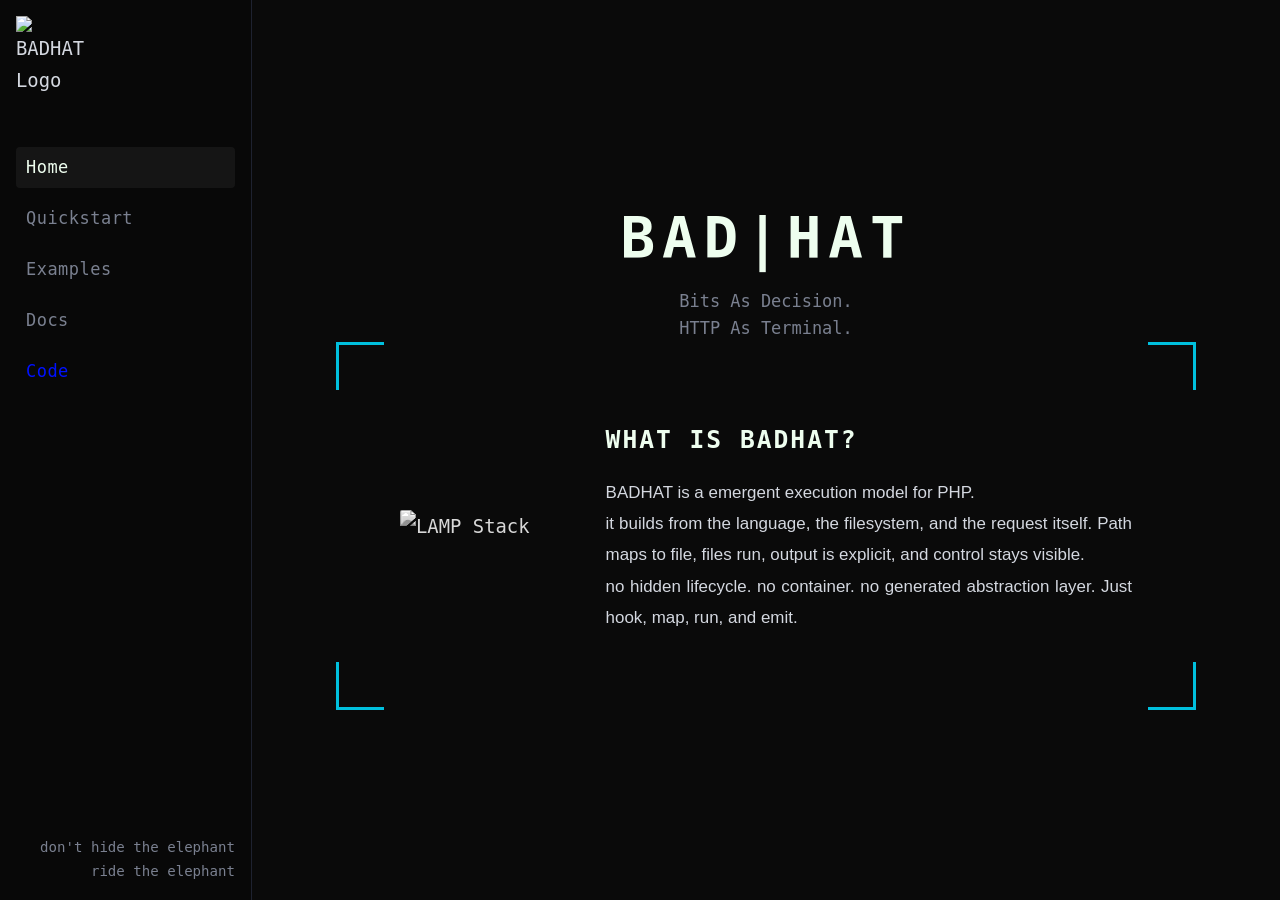
==== index.html @ c969e1ed "hunting for layout margins and layout px" ====
<!DOCTYPE html>
<html lang="en">

<head>
    <meta charset="UTF-8">
    <meta name="viewport" content="width=device-width, initial-scale=1.0">

    <title>BADHAT — Bits As Decision. HTTP As Terminal.</title>
    <meta name="description" content="Minimal PHP execution model built from files, includes, and explicit flow. No hidden lifecycle. No imposed architecture.">

    <meta property="og:title" content="BADHAT — Bits As Decision. HTTP As Terminal.">
    <meta property="og:description" content="Minimal PHP execution model built from files, includes, and explicit flow. No hidden lifecycle. No imposed architecture.">

    <meta name="twitter:title" content="BADHAT — Bits As Decision. HTTP As Terminal.">
    <meta name="twitter:description" content="Minimal PHP execution model built from files, includes, and explicit flow. No hidden lifecycle. No imposed architecture.">

    <link rel="canonical" href="https://badhat.dev/">

    <meta property="og:type" content="website">
    <meta property="og:url" content="https://badhat.dev/">
    <meta property="og:site_name" content="BADHAT">
    <meta property="og:image" content="https://badhat.dev/assets/img/og-badhat.png">

    <meta name="twitter:card" content="summary_large_image">
    <meta name="twitter:image" content="https://badhat.dev/assets/img/og-badhat.png">

    <meta name="theme-color" content="#0b0f19">

    <link rel="icon" href="/favicon.ico" sizes="any">
    <link rel="icon" type="image/png" sizes="32x32" href="/favicon-32x32.png">
    <link rel="icon" type="image/png" sizes="16x16" href="/favicon-16x16.png">
    <link rel="apple-touch-icon" sizes="180x180" href="/apple-touch-icon.png">
    <link rel="manifest" href="/site.webmanifest">

    <link rel="stylesheet" href="assets/css/badhat.css">
    <link rel="stylesheet" href="assets/css/atom-one-dark.min.css">
</head>

<body>
    <header class="site-header">
        <div class="logo">
            <img src="assets/images/10G0.png" alt="BADHAT Logo">
        </div>
        <nav class="sidebar-nav">
            <ul>
                <li><a href="#home">Home</a></li>
                <li><a href="#quickstart">Quickstart</a></li>
                <li><a href="#examples">Examples</a></li>
                <li><a href="https://github.com/lareponse/badhat/tree/main/doc">Docs</a></li>
                <li><a href="https://github.com/lareponse/badhat" target="_blank">Code</a></li>
            </ul>
        </nav>
        <span class="slogan">don't hide the elephant<br>ride the elephant</span>
    </header>

    <main>

        <!-- ═══════════ HOME ═══════════ -->
        <section id="home">
            <div class="home-inner">
                <header>
                    <h1 class="home-title">BAD|HAT</h1>
                    <p class="home-tagline">Bits As Decision.<br>HTTP As Terminal.</p>
                </header>

                <div class="home-content">
                    <div class="home-show framed">
                        <img src="assets/images/LAMP.png" alt="LAMP Stack">
                    </div>

                    <div class="home-tell framed">
                        <h2>What is BADHAT?</h2>
                        <p>BADHAT is a emergent execution model for PHP.</p>
                        <p>it builds from the language, the filesystem, and the request itself. Path maps to file, files run, output is explicit, and control stays visible.</p>
                        <p><span>no</span> hidden lifecycle. <span>no</span> container. <span>no</span> generated abstraction layer. Just hook, map, run, and emit.</p>
                    </div>
                </div>

            </div>
        </section>

        <!-- ═══════════ QUICKSTART ═══════════ -->
        <div class="breadcrumb">Home/Quickstart</div>
        <section id="quickstart" class="section-content">
            <header>
                <h1 class="section-title">Quickstart</h1>
                <p class="section-subtitle">Get BADHAT running in five minutes</p>
            </header>
                
            <div class="qs-step">
                <h2>1. Initialize Project</h2>
                <pre><code class="language-bash">mkdir myproject && cd myproject
git init
mkdir -p app/io/{route,render} public
touch .gitignore</code></pre>
            </div>

            <div class="qs-step">
                <h2>2. Add BADHAT Core via Subtree</h2>
                <pre><code class="language-bash">git fetch --depth=1 git@github.com:lareponse/BADHAT.git main
git subtree add --prefix=add/badhat FETCH_HEAD --squash</code></pre>
                <ul>
                    <li>--squash garde BADHAT comme un seul commit</li>
                    <li>--depth=1 garde le fetch léger</li>
                </ul>
            </div>

            <div class="qs-step">
                <h2>3. Create Entry Point (Canonical)</h2>
                <pre><code class="language-php">&lt;?php
// public/index.php — BADHAT Entry Point
set_include_path(__DIR__ . '/..' . PATH_SEPARATOR . get_include_path());
$install = require 'add/badhat/trap.php';
require 'add/badhat/map.php';
require 'add/badhat/run.php';
require 'add/badhat/http.php';
require 'add/badhat/pdo.php';
use function bad\map\{hook, seek, look};
use function bad\http\{headers, out};
use function bad\run\loot;
use function bad\pdo\db;
use const bad\trap\HND_ALL;
use const bad\map\REBASE;
use const bad\run\{INVOKE, BUFFER, RESULT};
use const bad\http\ONE;

// Bootstrap
$install(HND_ALL);

// DB bootstrap (REQUIRED before qp())
$pdo = new PDO(
    getenv('DB_DSN_')  ?: 'sqlite:' . __DIR__ . '/../db.sqlite',
    getenv('DB_USER_') ?: null,
    getenv('DB_PASS_') ?: null,
    [
        PDO::ATTR_ERRMODE            =&gt; PDO::ERRMODE_EXCEPTION,
        PDO::ATTR_DEFAULT_FETCH_MODE =&gt; PDO::FETCH_ASSOC,
    ]
);
db($pdo);

// Normalize request path
$io   = __DIR__ . '/../app/io';
$base = realpath($io . '/route') . '/';
$key  = hook($_SERVER['REQUEST_URI'], "\0");

// Phase 1 — Route (logic)
$loot = [];
$route = seek($base, $key, '.php');
if ($route) {
    [$file, $args] = $route;
    $loot = loot([$file], $args, INVOKE);
}

// Phase 2 — Render (presentation)
$render = look($io . '/render/', $key, '.php', REBASE);
if ($render) {
    $loot = loot([$render], $loot, BUFFER | INVOKE);
}

// Output
if (isset($loot[RESULT]) &amp;&amp; is_string($loot[RESULT])) {
    headers(ONE, 'Content-Type', 'text/html; charset=utf-8');
    exit(out(200, $loot[RESULT]));
}
exit(out(404, 'Not Found'));</code></pre>
            </div>

            <div class="qs-step">
                <h2>4. Environment Config</h2>
                <pre><code class="language-bash"># .env (not tracked)
cat > .env &lt;&lt; 'EOF'
DB_DSN_=sqlite:db.sqlite
DB_USER_=
DB_PASS_=
EOF

# .gitignore
cat > .gitignore &lt;&lt; 'EOF'
.env
*.sqlite
EOF</code></pre>
            </div>

            <div class="qs-step">
                <h2>5. Sample Route</h2>
                <pre><code class="language-php">&lt;?php
// app/io/route/users.php
use function bad\pdo\qp;
use function bad\http\{headers, out};
use const bad\http\ONE;

return function (array $args) {
    if ($_POST) {
        qp("INSERT INTO users (name) VALUES (?)", [$_POST['name']]);
        headers(ONE, 'Location', '/users');
        exit(out(302));
    }
    return [
        'users' =&gt; qp("SELECT * FROM users")-&gt;fetchAll()
    ];
};</code></pre>
            </div>

            <div class="qs-step">
                <h2>6. Sample Render</h2>
                <pre><code class="language-php">&lt;?php
// app/io/render/users.php
$users = $args['users'] ?? [];
?&gt;
&lt;h1&gt;Users&lt;/h1&gt;
&lt;ul&gt;
&lt;?php foreach ($users as $user): ?&gt;
    &lt;li&gt;&lt;?= htmlspecialchars($user['name'], ENT_QUOTES) ?&gt;&lt;/li&gt;
&lt;?php endforeach; ?&gt;
&lt;/ul&gt;
&lt;form method="post"&gt;
    &lt;input name="name" placeholder="Name" required&gt;
    &lt;button&gt;Add&lt;/button&gt;
&lt;/form&gt;
&lt;?php
return function (array $loot, array $args) {
    $content = $loot[BUFFER] ?? '';
    return "&lt;!DOCTYPE html&gt;
&lt;html&gt;
&lt;head&gt;&lt;title&gt;Users&lt;/title&gt;&lt;/head&gt;
&lt;body&gt;$content&lt;/body&gt;
&lt;/html&gt;";
};</code></pre>
            </div>

            <div class="qs-step">
                <h2>7. First Commit</h2>
                <pre><code class="language-bash">git add .
git commit -m "Initial BADHAT project"</code></pre>
            </div>

            <div class="qs-step">
                <h2>8. Project Structure</h2>
                <pre><code class="language-plaintext">myproject/
├── .gitignore
├── .env
├── add/badhat/
│   ├── auth.php
│   ├── csrf.php
│   ├── pdo.php
│   ├── trap.php
│   ├── http.php
│   ├── map.php
│   └── run.php
├── app/io/
│   ├── route/users.php
│   └── render/users.php
└── public/index.php</code></pre>
            </div>

            <div class="qs-step">
                <h2>9. Test</h2>
                <pre><code class="language-bash">cd public
php -S localhost:8000</code></pre>
            </div>

            <div class="qs-step">
                <h2>10. Update BADHAT Core</h2>
                <pre><code class="language-bash">git fetch --depth=1 git@github.com:lareponse/BADHAT.git main
git subtree pull --prefix=add/badhat FETCH_HEAD --squash</code></pre>
                <ul>
                    <li>db($pdo) must be called once per request before qp()</li>
                    <li>Routing is filesystem-driven, not table-driven</li>
                    <li>There is no hidden lifecycle</li>
                    <li>If a file runs, it runs because you included it</li>
                    <li>If something breaks, it breaks loudly</li>
                </ul>
            </div>

        </section>

        <!-- ═══════════ DOCS ═══════════ -->
        <div class="breadcrumb">Home/Docs</div>
        <section id="docs" class="section-content">
            <h1 class="section-title">Docs</h1>

            <nav class="module-nav">
                <button onclick="document.getElementById('map').scrollIntoView({behavior:'smooth'})">Map</button>
                <button onclick="document.getElementById('run').scrollIntoView({behavior:'smooth'})">Run</button>
                <button onclick="document.getElementById('http').scrollIntoView({behavior:'smooth'})">Http</button>
                <button onclick="document.getElementById('trap').scrollIntoView({behavior:'smooth'})">Trap</button>
                <button onclick="document.getElementById('pdo').scrollIntoView({behavior:'smooth'})">Pdo</button>
                <button onclick="document.getElementById('auth').scrollIntoView({behavior:'smooth'})">Auth</button>
                <button onclick="document.getElementById('csrf').scrollIntoView({behavior:'smooth'})">Csrf</button>
                <button onclick="document.getElementById('rfc').scrollIntoView({behavior:'smooth'})">Rfc</button>
            </nav>

            <div class="doc-section" id="map">
                <h2>map.php</h2>
                <p>The atelier begins here. map.php hooks the URL to reality, seeks in the depth of folders the piece
                    that must respond, and lets you decide what happens.
                    <br>Each hook, seek, and look is a conscious, traceable gesture shaping the request. It reminds you
                    that every route has a life and a traceable cause.
                </p>
            </div>

            <div class="doc-section" id="run">
                <h2>run.php</h2>
                <p>run.php orchestrates the gesture: include, invoke, buffer. It does no magic, it executes exactly what
                    you choose.
                    <br>loot() and flags are your brush and palette: you define the motion and the outcome. Precision
                    and intention are everything here.
                </p>
            </div>

            <div class="doc-section" id="http">
                <h2>http.php</h2>
                <p>http.php translates your gestures into tangible output: headers, out, csp_nonce. Here, the flow
                    becomes visible, each request manifest.
                    <br>Flags are the compass of your HTTP writing. Control is not hidden; it is explicit, immediate,
                    and measurable.
                </p>
            </div>

            <div class="doc-section" id="trap">
                <h2>trap.php</h2>
                <p>trap.php sets the frame for safety and observability: errors, exceptions, shutdowns — each incident
                    is accountable.
                    <br>Like an artist tracing their process, every event has a cause, every log a reference. Chaos is
                    contained, visible, and interpretable.
                </p>
            </div>

            <div class="doc-section" id="pdo">
                <h2>pdo.php</h2>
                <p>pdo.php is your connection to the material: the database. db(), qp(), trans() give you mastery over
                    interactions,
                    <br>yet no illusions: you see errors, you choose how to handle them. Your data has structure, and
                    structure is respected.
                </p>
            </div>

            <div class="doc-section" id="auth">
                <h2>auth.php</h2>
                <p>auth.php is minimal access control. checkin() and checkout() are keys you hand over and reclaim.
                    Security is not decorative;
                    <br>it is explicit, observable, and actionable. Every login is deliberate, every logout accountable.
                </p>
            </div>

            <div class="doc-section" id="csrf">
                <h2>csrf.php</h2>
                <p>csrf.php manages the lifecycle and integrity of tokens. Every token reminds you that form has a cycle
                    and actions are controlled.
                    <br>TTL and validation define the visible limits of your workspace. It enforces discipline without
                    obstructing creativity.
                </p>
            </div>

            <div class="doc-section" id="rfc">
                <h2>rfc.php</h2>
                <p>rfc.php enforces rigor: each field name, value, and URL path adheres strictly to standards. Reality
                    allows no arbitrary interpretation;
                    <br>each request is a sculpture constrained by its framework. Standards are the invisible
                    scaffolding of your expressive work.
                </p>
            </div>
        </section>

        <!-- ═══════════ EXAMPLES ═══════════ -->
        <div class="breadcrumb">Home/Examples</div>
        <section id="examples" class="section-content">
            <header>
                <h1 class="section-title">Examples</h1>
                <p class="section-subtitle">Complete real-world projects with executable code</p>
            </header>

            <div class="examples-grid">

                <div class="example-card">
                    <div class="example-card-body">
                        <h2>Content Management (Blog Engine)</h2>
                        <pre><code class="language-php">&lt;?php
// app/io/route/posts/edit.php
use function bad\auth\checkin;
use function bad\csrf\csrf;
use function bad\pdo\qp;
use function bad\http\{headers, out};
use const bad\csrf\CHECK;
use const bad\http\ONE;

return function($args) {
    if (!checkin()) {
        headers(ONE, 'Location', '/login');
        exit(out(302));
    }

    $id = $args[0] ?? throw new \InvalidArgumentException('Post ID required');

    if ($_POST) {
        csrf(CHECK, '_csrf') || exit(out(403, 'Invalid token'));
        qp("UPDATE posts SET title=?, body=? WHERE id=?",
            [$_POST['title'], $_POST['body'], $id]);
        headers(ONE, 'Location', "/posts/$id");
        exit(out(302));
    }

    return ['post' =&gt; qp("SELECT * FROM posts WHERE id = ?", [$id])-&gt;fetch()];
};</code></pre>
                    </div>
                </div>

                <div class="example-card">
                    <div class="example-card-body">
                        <h2>E-commerce Backend</h2>
                        <pre><code class="language-php">&lt;?php
// app/io/route/admin/orders.php
use function bad\auth\checkin;
use function bad\pdo\qp;
use function bad\http\{headers, out};
use const bad\http\ONE;

return function($args) {
    if (!checkin()) {
        headers(ONE, 'Location', '/login');
        exit(out(302));
    }

    $status = $_GET['status'] ?? 'pending';
    $orders = qp("
        SELECT o.*, u.email, COUNT(oi.id) as items
        FROM orders o
        JOIN users u ON o.user_id = u.id
        LEFT JOIN order_items oi ON o.id = oi.order_id
        WHERE o.status = ?
        GROUP BY o.id
        ORDER BY o.created_at DESC
    ", [$status])-&gt;fetchAll();

    return compact('orders', 'status');
};</code></pre>
                    </div>
                </div>

                <div class="example-card">
                    <div class="example-card-body">
                        <h2>JSON API</h2>
                        <pre><code class="language-php">&lt;?php
// app/io/route/api/users.php
use function bad\pdo\qp;
use function bad\http\{headers, out};
use const bad\http\ONE;

return function($args) {
    $action = $args[0] ?? 'list';
    $id = $args[1] ?? null;

    $data = match($action) {
        'list' =&gt; qp("SELECT id, name FROM users")-&gt;fetchAll(),
        'get'  =&gt; qp("SELECT * FROM users WHERE id = ?", [$id])-&gt;fetch(),
        default =&gt; throw new \InvalidArgumentException('Unknown action')
    };

    headers(ONE, 'Content-Type', 'application/json');
    exit(out(200, json_encode($data)));
};</code></pre>
                    </div>
                </div>

                <div class="example-card">
                    <div class="example-card-body">
                        <h2>Dashboard Metrics</h2>
                        <pre><code class="language-php">&lt;?php
// app/io/route/dashboard/metrics.php
use function bad\pdo\qp;

return function($args) {
    $range = $args[0] ?? '24h';
    $hours = $range === '24h' ? 24 : 168;

    return [
        'metrics' =&gt; qp("
            SELECT
                DATE_FORMAT(timestamp, '%H:00') as hour,
                SUM(requests) as total,
                AVG(response_time) as avg_time
            FROM metrics
            WHERE timestamp &gt;= DATE_SUB(NOW(), INTERVAL ? HOUR)
            GROUP BY hour
        ", [$hours])-&gt;fetchAll(),
        'range' =&gt; $range
    ];
};</code></pre>
                    </div>
                </div>

                <div class="example-card">
                    <div class="example-card-body">
                        <h2>File Upload</h2>
                        <pre><code class="language-php">&lt;?php
// app/io/route/files/upload.php
use function bad\auth\checkin;
use function bad\csrf\csrf;
use function bad\pdo\qp;
use function bad\http\{headers, out};
use const bad\csrf\CHECK;
use const bad\http\ONE;

return function($args) {
    if (!checkin()) {
        headers(ONE, 'Location', '/login');
        exit(out(302));
    }

    if (!$_FILES)
        return ['max_size' =&gt; ini_get('upload_max_filesize')];

    csrf(CHECK, '_csrf') || exit(out(403, 'Invalid token'));

    $file = $_FILES['file'];
    $path = 'uploads/' . date('Y/m/') . uniqid() . '_' . basename($file['name']);

    is_dir(dirname($path)) || mkdir(dirname($path), 0755, true);
    move_uploaded_file($file['tmp_name'], $path);

    qp("INSERT INTO files (name, path, size, user_id) VALUES (?, ?, ?, ?)",
        [$file['name'], $path, $file['size'], checkin()]);

    headers(ONE, 'Location', '/files');
    exit(out(302));
};</code></pre>
                    </div>
                </div>

                <div class="example-card">
                    <div class="example-card-body">
                        <h2>IoT Data Collector</h2>
                        <pre><code class="language-php">&lt;?php
// app/io/route/api/sensors.php
use function bad\pdo\qp;
use function bad\http\{headers, out};
use const bad\http\ONE;

return function($args) {
    headers(ONE, 'Content-Type', 'application/json');

    $device_id = $args[0] ?? exit(out(400, '{"error":"Device ID required"}'));

    $data = json_decode(file_get_contents('php://input'), true);

    $stmt = qp("INSERT INTO readings (device_id, type, value, ts) VALUES (?, ?, ?, ?)", []);

    $count = 0;
    foreach ($data['sensors'] as $s) {
        $stmt-&gt;execute([$device_id, $s['type'], $s['value'], $s['ts']]);
        ++$count;
    }

    exit(out(200, json_encode(['ok' =&gt; true, 'count' =&gt; $count])));
};</code></pre>
                    </div>
                </div>

                <div class="example-card">
                    <div class="example-card-body">
                        <h2>Multi-tenant SaaS</h2>
                        <pre><code class="language-php">&lt;?php
// app/io/route/app/projects.php
use function bad\pdo\{db, qp};

return function($args) {
    $tenant = resolve_tenant($_SERVER['HTTP_HOST']);

    db(new \PDO(
        "mysql:host=localhost;dbname=tenant_{$tenant['id']};charset=utf8mb4",
        getenv('DB_USER'),
        getenv('DB_PASS'),
        [\PDO::ATTR_ERRMODE =&gt; \PDO::ERRMODE_EXCEPTION]
    ));

    return [
        'projects' =&gt; qp("
            SELECT p.*, COUNT(t.id) as tasks
            FROM projects p
            LEFT JOIN tasks t ON p.id = t.project_id
            GROUP BY p.id
        ")-&gt;fetchAll(),
        'tenant' =&gt; $tenant
    ];
};</code></pre>
                    </div>
                </div>

                <div class="example-card">
                    <div class="example-card-body">
                        <h2>Transaction Example</h2>
                        <pre><code class="language-php">&lt;?php
// app/io/route/trading/execute.php
use function bad\auth\checkin;
use function bad\csrf\csrf;
use function bad\pdo\{qp, trans};
use function bad\http\{headers, out};
use const bad\csrf\CHECK;
use const bad\http\ONE;

return function($args) {
    if (!checkin()) {
        headers(ONE, 'Location', '/login');
        exit(out(302));
    }

    csrf(CHECK, '_csrf') || exit(out(403, 'Invalid token'));

    $order = [
        'user'   =&gt; checkin(),
        'symbol' =&gt; $_POST['symbol'],
        'qty'    =&gt; (int)$_POST['quantity'],
        'price'  =&gt; (float)$_POST['price'],
        'type'   =&gt; $_POST['type']
    ];

    return trans(function($pdo) use ($order) {
        qp("INSERT INTO orders (user_id, symbol, qty, price, type) VALUES (?, ?, ?, ?, ?)",
            [$order['user'], $order['symbol'], $order['qty'], $order['price'], $order['type']],
            [],
            $pdo);

        return ['order_id' =&gt; $pdo-&gt;lastInsertId(), 'status' =&gt; 'pending'];
    });
};</code></pre>
                    </div>
                </div>

                <div class="example-card-plain">
                    <div class="example-card-body">
                        <h2>Scope Guidelines</h2>
                        <div class="scope-cols">
                            <div>
                                <h3>Sweet Spot:</h3>
                                <ul>
                                    <li>1–10 developers</li>
                                    <li>Performance-critical</li>
                                    <li>Direct SQL preferred</li>
                                    <li>Custom logic heavy</li>
                                </ul>
                            </div>
                            <div>
                                <h3>Manageable:</h3>
                                <ul>
                                    <li>Up to 50,000 LOC</li>
                                    <li>High-traffic read-heavy</li>
                                    <li>Integration-heavy</li>
                                </ul>
                            </div>
                        </div>
                    </div>
                </div>

            </div>
        </section>

    </main>

    <script>
        const sections = document.querySelectorAll('section[id]');
        const navLinks = document.querySelectorAll('.sidebar-nav a');

        const observer = new IntersectionObserver(entries => {
            entries.forEach(e => {
                if (e.isIntersecting) {
                    navLinks.forEach(a => a.classList.remove('active'));
                    const active = document.querySelector(`.sidebar-nav a[href="#${e.target.id}"]`);
                    if (active) active.classList.add('active');
                }
            });
        }, { threshold: 0, rootMargin: '0px 0px -80% 0px' });
        sections.forEach(s => observer.observe(s));
    </script>
    <script src="https://cdnjs.cloudflare.com/ajax/libs/highlight.js/11.11.1/highlight.min.js"></script>
    <script>hljs.highlightAll();</script>
</body>
</html>
---- assets/css/badhat.css ----
*,
*::before,
*::after {
    box-sizing: border-box;
    margin: 0;
    padding: 0;
}

:root {
    --c-void: #0A0A0A;
    --c-card: #111214;
    --c-code: #13151a;

    --c-accent: #00C0DE;
    --c-accent-dim: #008BAD;

    --c-border: #1e2230;
    --c-text: #d4d8e0;
    --c-text-dim: #7a8090;
    --c-text-hard: #EEFEEF;

    --mono: monospace;
    --sans: monospace;

    --space-x: clamp(1rem, 2vw, 3rem);
    --space-y: clamp(2rem, 4vw, 5rem);
    --space-block: clamp(1rem, 1.2vw, 2rem);

    --sidebar-w: clamp(260px, 33%, 400px);

    --fs-body: clamp(1rem, 0.82rem + 0.45vw, 1.25rem);
    --fs-small: clamp(0.82rem, 0.72rem + 0.2vw, 0.95rem);
    --fs-ui: clamp(0.95rem, 0.78rem + 0.35vw, 1.15rem);
    --fs-h2: clamp(1.25rem, 0.95rem + 1vw, 2rem);
    --fs-h1: clamp(2.2rem, 1.2rem + 3vw, 5rem);
    --fs-home-h2: clamp(1.1rem, 0.9rem + 0.8vw, 1.8rem);
    --fs-code: clamp(0.82rem, 0.74rem + 0.2vw, 0.98rem);
    --fs-code-small: clamp(0.78rem, 0.7rem + 0.15vw, 0.92rem);
}

html {
    scrollbar-width: thin;
    scrollbar-color: var(--c-border) #080808;
}

html::-webkit-scrollbar {
    width: 12px;
}

html::-webkit-scrollbar-track {
    background: #080808;
}

html::-webkit-scrollbar-thumb {
    background: var(--c-border);
    border: 2px solid #080808;
    border-radius: 999px;
}

html::-webkit-scrollbar-thumb:hover {
    background: var(--c-accent);
}

html,
body {
    scroll-behavior: smooth;
    scrollbar-width: thin;
    scrollbar-color: var(--c-border) #080808;
}

body {
    background: var(--c-void);
    color: var(--c-text);
    font-family: var(--sans);
    font-size: var(--fs-body);
    line-height: 1.7;
    display: flex;
    overflow-x: hidden;
}

body>header, body>main{
    height:100vh;
}

body>header{
    width: var(--sidebar-w);
}
body>main{
    overflow-x:none;
    overflow-y:scroll;
}


/* ── SIDEBAR ── */
.site-header {
    background: #080808;
    border-right: 1px solid var(--c-border);
    display: flex;
    gap: var(--space-y);
    flex-direction: column;
    padding: var(--space-block);
}



.logo img {
    width: 72px;
    height: auto;
    display: block;
}

.sidebar-nav ul {
    list-style: none;
    display: flex;
    flex-direction: column;
    gap: 10px;
}

.sidebar-nav a {
    display: block;
    color: var(--c-text-dim);
    text-decoration: none;
    font-weight: 500;
    letter-spacing: 0.03em;
    font-size: var(--fs-ui);
    padding: 6px 10px;
    border-radius: 4px;
    transition: color 0.2s, background 0.2s;
}

.sidebar-nav a:hover,
.sidebar-nav a.active {
    color: var(--c-text-hard);
    background: rgba(255, 255, 255, 0.05);
}

.sidebar-nav li:last-child a {
    color: #0011FF;
}

.sidebar-nav li:last-child a:hover {
    color: var(--c-text-hard);
    background: rgba(0, 17, 255, 0.08);
}

.slogan {
    margin-top: auto;
    font-size: var(--fs-small);
    color: var(--c-text-dim);
    text-align: right;
    width: 100%;
}

/* ── MAIN ── */
.breadcrumb {
    color: var(--c-text-dim);
    font-family: var(--mono);
    font-size: var(--fs-small);
    padding: 20px var(--space-x) 0;
}

.section-content {
    padding: clamp(2rem, 3vw, 2.75rem) var(--space-x) var(--space-y);
    width: 100%;
    display:flex;
    flex-direction:column;
    gap: var(--space-block);
}

.section-title {
    font-family: var(--mono);
    font-size: var(--fs-h2);
    font-weight: 700;
    color: var(--c-accent);
}

.section-subtitle {
    color: var(--c-text-dim);
    font-family: var(--mono);
    font-size: var(--fs-ui);
}

/* ── HOME ── */
#home {
    display: flex;
    align-items: center;
    justify-content: center;
    min-height: 100vh;
    width: 100%;
    padding: 0 48px;
}

.home-inner {
    max-width: 860px;
}

.home-title {
    font-family: var(--mono);
    font-size: var(--fs-h1);
    font-weight: 900;
    color: var(--c-text-hard);
    letter-spacing: 0.12em;
    text-align:center;
}

.home-tagline {
    font-family: var(--mono);
    font-size: var(--fs-ui);
    color: var(--c-text-dim);
    line-height: 1.6;
    text-align: center;
    align-self: center;
}

.home-content {
    position: relative;
    display: flex;
    align-items: center;
    gap: clamp(1rem, 2vw, 2rem);
    padding: clamp(2rem, 6vw, 6rem) clamp(1.5rem, 5vw, 5rem);
    width: 100%;
}

.framed::before,
.framed::after {
    content: "";
    position: absolute;
    width: 3rem;
    height: 3rem;
    border-color: var(--c-accent);
    border-style: solid;
}

.home-show::before {
    top: 0;
    left: 0;
    border-width: 3px 0 0 3px;
}

.home-show::after {
    top: 0;
    right: 0;
    border-width: 3px 3px 0 0;
}

.home-tell::before {
    bottom: 0;
    right: 0;
    border-width: 0 3px 3px 0;
}

.home-tell::after {
    bottom: 0;
    left: 0;
    border-width: 0 0 3px 3px;
}

#home img {
    width: 180px;
    display: block;
    filter: grayscale(100%);
    border-radius: 2px;
}

.home-tell {
    text-align: left;
    flex: 1;
}

.home-tell h2 {
    font-family: var(--mono);
    font-size: var(--fs-home-h2);
    font-weight: 700;
    color: var(--c-text-hard);
    letter-spacing: 0.08em;
    text-transform: uppercase;
    margin-bottom: var(--space-block);
}

.home-tell p {
    font-family: "Inter", sans-serif;
    font-size: var(--fs-ui);
    color: var(--c-text);
    line-height: 1.85;
    text-align: justify;
}

.home-tell strong {
    color: var(--c-text-hard);
}

/* ── QUICKSTART ── */
.qs-step {
    margin-bottom: 52px;
}

.qs-step h2 {
    font-family: var(--mono);
    font-size: clamp(1.1rem, 0.9rem + 0.7vw, 1.6rem);
    color: var(--c-accent);
    font-weight: 600;
}

.qs-step p {
    font-size: var(--fs-ui);
    color: var(--c-text);
}

.qs-step img {
    width: 100%;
    border-radius: 6px;
    border: 1px solid var(--c-border);
    display: block;
}

.qs-step ul {
    font-size: var(--fs-ui);
    color: var(--c-text-dim);
    padding-left:var(--space-x);
}


.qs-step code {
    font-family: var(--mono);
    font-size: var(--fs-code);
    background: var(--c-code);
    border: 1px solid var(--c-border);
    padding: 2px 6px;
    border-radius: 3px;
    color: var(--c-accent);
}

.qs-step pre {
    margin: 12px 0;
    border-radius: 6px;
    border: 1px solid var(--c-border);
    overflow-x: auto;
}

.qs-step pre code {
    display: block;
    font-family: var(--mono);
    font-size: var(--fs-code);
    line-height: 1.75;
    padding: 20px 24px;
    background: transparent;
    border: none;
}

/* ── DOCS ── */
.module-nav {
    display: grid;
    grid-template-columns: repeat(8, 1fr);
    gap: 8px;
    margin-bottom: 48px;
    padding: 16px 20px;
    background: var(--c-card);
    border: 1px solid var(--c-border);
    border-radius: 6px;
    width: 100%;
}

.module-nav button {
    background: transparent;
    border: 1px solid var(--c-border);
    border-radius: 4px;
    color: var(--c-text-dim);
    font-family: var(--mono);
    font-size: var(--fs-small);
    padding: 6px 0;
    width: 100%;
    cursor: pointer;
    transition: all 0.2s;
}

.module-nav button:hover {
    color: var(--c-accent);
    border-color: var(--c-accent);
    background: rgba(0, 200, 212, 0.06);
}

.doc-section {
    margin-bottom: 48px;
    padding-bottom: 48px;
    border-bottom: 1px solid var(--c-border);
}

.doc-section:last-child {
    border-bottom: none;
}

.doc-section h2 {
    font-family: var(--mono);
    font-size: clamp(1rem, 0.85rem + 0.5vw, 1.35rem);
    color: var(--c-accent);
    margin-bottom: 14px;
    font-weight: 600;
}

.doc-section p {
    font-size: var(--fs-ui);
    color: var(--c-text);
    line-height: 1.8;
}

/* ── EXAMPLES ── */
.examples-grid {
    display: grid;
    grid-template-columns: repeat(2, 1fr);
    gap: 20px;
    width: 100%;
}

.example-card {
    background: var(--c-card);
    border: 1px solid var(--c-border);
    border-radius: 8px;
    overflow: hidden;
    transition: border-color 0.2s, transform 0.2s;
}

.example-card:hover {
    border-color: var(--c-accent-dim);
    transform: translateY(-2px);
}

.example-card img {
    width: 100%;
    height: 240px;
    object-fit: contain;
    background: #0d1117;
    display: block;
    padding: 12px;
}

.example-card-body {
    padding: 18px 20px 20px;
}

.example-card-body h2 {
    font-family: var(--mono);
    font-size: clamp(1.1rem, 0.9rem + 0.7vw, 1.6rem);
    color: var(--c-accent);
    margin-bottom: 6px;
    font-weight: 600;
}

.example-card-body code {
    display: block;
    font-size: var(--fs-code-small);
    color: var(--c-text-dim);
    margin-bottom: 8px;
    font-family: var(--mono);
}

.example-card-body p {
    font-size: var(--fs-small);
    color: var(--c-text-dim);
    line-height: 1.6;
}

.example-card.full-width {
    grid-column: 1 / -1;
}

.example-card-body pre {
    margin: 10px 0;
    border-radius: 4px;
    border: 1px solid var(--c-border);
    overflow-x: auto;
    max-height: 280px;
}

.example-card-body pre code {
    display: block;
    font-family: var(--mono);
    font-size: var(--fs-code-small);
    line-height: 1.65;
    padding: 16px;
    background: transparent;
    border: none;
}

.scope-cols {
    display: flex;
    gap: var(--space-x);
}

.scope-cols h3 {
    font-family: var(--mono);
    font-size: var(--fs-small);
    color: var(--c-text);
}

.scope-cols ul {
    list-style: none;
    font-size: var(--fs-small);
    color: var(--c-text-dim);
}

.scope-cols ul li::before {
    content: "— ";
    color: var(--c-accent-dim);
}
---- assets/css/atom-one-dark.min.css ----
pre code.hljs{display:block;overflow-x:auto;padding:1em}code.hljs{padding:3px 5px}.hljs{color:#abb2bf;background:#282c34}.hljs-comment,.hljs-quote{color:#5c6370;font-style:italic}.hljs-doctag,.hljs-formula,.hljs-keyword{color:#c678dd}.hljs-deletion,.hljs-name,.hljs-section,.hljs-selector-tag,.hljs-subst{color:#e06c75}.hljs-literal{color:#56b6c2}.hljs-addition,.hljs-attribute,.hljs-meta .hljs-string,.hljs-regexp,.hljs-string{color:#98c379}.hljs-attr,.hljs-number,.hljs-selector-attr,.hljs-selector-class,.hljs-selector-pseudo,.hljs-template-variable,.hljs-type,.hljs-variable{color:#d19a66}.hljs-bullet,.hljs-link,.hljs-meta,.hljs-selector-id,.hljs-symbol,.hljs-title{color:#61aeee}.hljs-built_in,.hljs-class .hljs-title,.hljs-title.class_{color:#e6c07b}.hljs-emphasis{font-style:italic}.hljs-strong{font-weight:700}.hljs-link{text-decoration:underline}
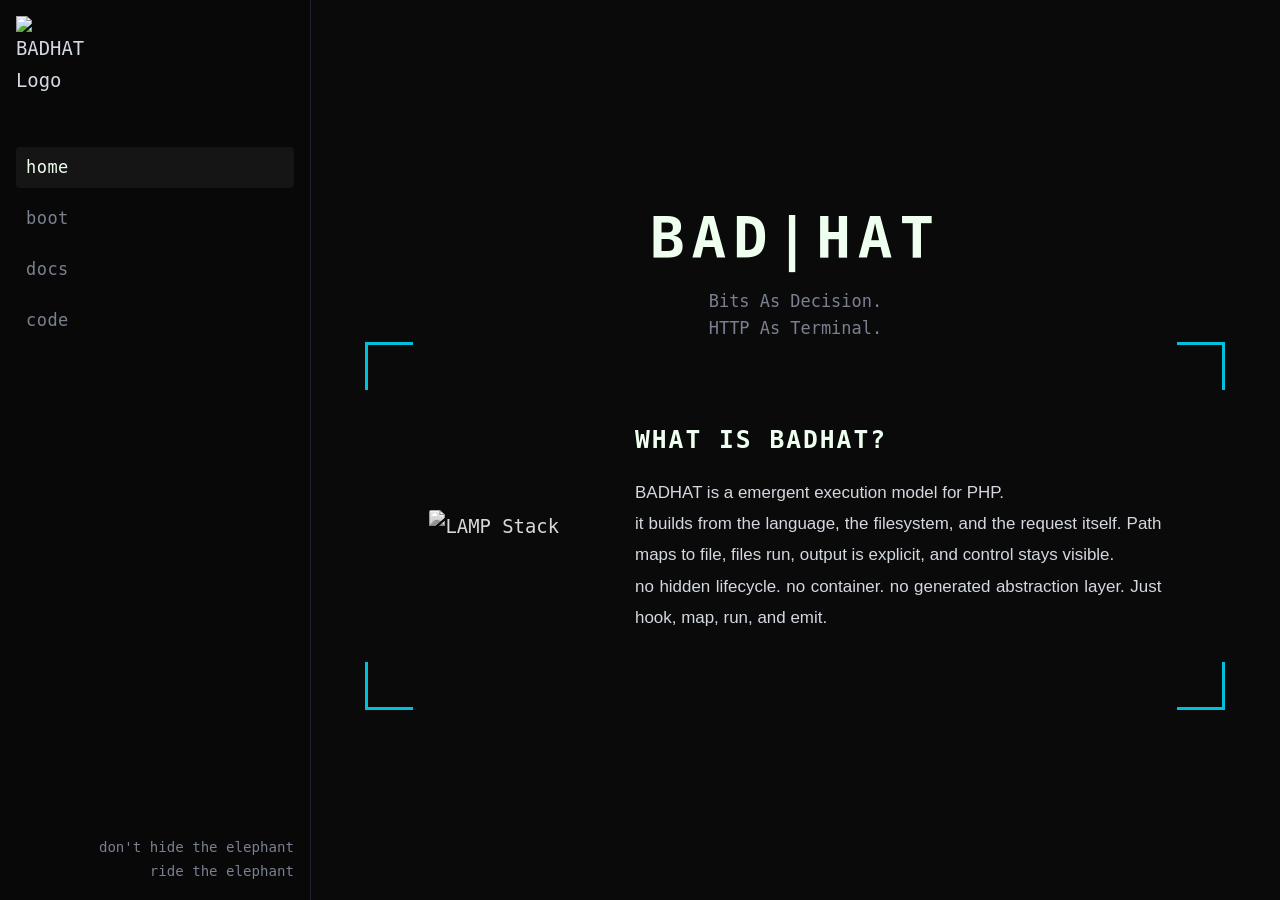
==== commit aea62f3b: "4 letters word for 4 menu item" ====
--- a/index.html
+++ b/index.html
@@ -43,11 +43,10 @@
         </div>
         <nav class="sidebar-nav">
             <ul>
-                <li><a href="#home">Home</a></li>
-                <li><a href="#quickstart">Quickstart</a></li>
-                <li><a href="#examples">Examples</a></li>
-                <li><a href="https://github.com/lareponse/badhat/tree/main/doc">Docs</a></li>
-                <li><a href="https://github.com/lareponse/badhat" target="_blank">Code</a></li>
+                <li><a href="#home">home</a></li>
+                <li><a href="#quickstart">boot</a></li>
+                <li><a href="#examples">docs</a></li>
+                <li><a href="https://github.com/lareponse/badhat" target="_blank">code</a></li>
             </ul>
         </nav>
         <span class="slogan">don't hide the elephant<br>ride the elephant</span>
--- a/assets/css/badhat.css
+++ b/assets/css/badhat.css
@@ -88,6 +88,7 @@
 body>main{
     overflow-x:none;
     overflow-y:scroll;
+    width:100%;
 }
 
 
@@ -134,14 +135,6 @@
     background: rgba(255, 255, 255, 0.05);
 }
 
-.sidebar-nav li:last-child a {
-    color: #0011FF;
-}
-
-.sidebar-nav li:last-child a:hover {
-    color: var(--c-text-hard);
-    background: rgba(0, 17, 255, 0.08);
-}
 
 .slogan {
     margin-top: auto;
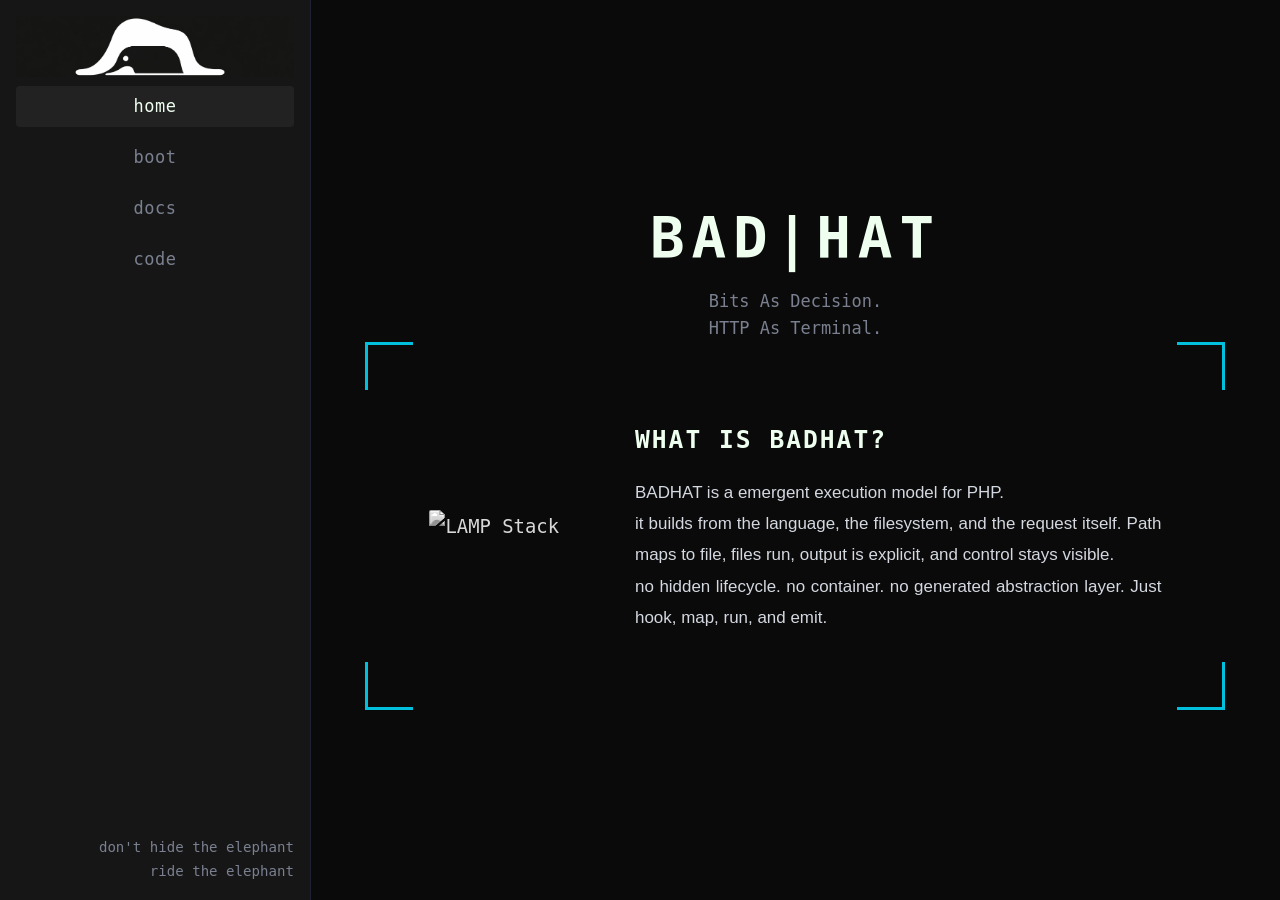
==== commit 09cb9127: "improved menu hat looking" ====
--- a/index.html
+++ b/index.html
@@ -39,13 +39,13 @@
 <body>
     <header class="site-header">
         <div class="logo">
-            <img src="assets/images/10G0.png" alt="BADHAT Logo">
+            <img src="assets/images/og-badhat-no-text.png" alt="BADHAT Logo">
         </div>
         <nav class="sidebar-nav">
             <ul>
                 <li><a href="#home">home</a></li>
-                <li><a href="#quickstart">boot</a></li>
-                <li><a href="#examples">docs</a></li>
+                <li><a href="#boot">boot</a></li>
+                <li><a href="#docs">docs</a></li>
                 <li><a href="https://github.com/lareponse/badhat" target="_blank">code</a></li>
             </ul>
         </nav>
@@ -79,8 +79,8 @@
         </section>
 
         <!-- ═══════════ QUICKSTART ═══════════ -->
-        <div class="breadcrumb">Home/Quickstart</div>
-        <section id="quickstart" class="section-content">
+        <div class="breadcrumb">bad/boot</div>
+        <section id="boot" class="section-content">
             <header>
                 <h1 class="section-title">Quickstart</h1>
                 <p class="section-subtitle">Get BADHAT running in five minutes</p>
--- a/assets/css/badhat.css
+++ b/assets/css/badhat.css
@@ -95,19 +95,19 @@
 /* ── SIDEBAR ── */
 .site-header {
     background: #080808;
+    background: rgba(255, 255, 255, 0.05);
     border-right: 1px solid var(--c-border);
     display: flex;
-    gap: var(--space-y);
     flex-direction: column;
     padding: var(--space-block);
+    text-align:center;
 }
 
 
 
 .logo img {
-    width: 72px;
+    width: 100%;
     height: auto;
-    display: block;
 }
 
 .sidebar-nav ul {
@@ -282,7 +282,7 @@
     color: var(--c-text-hard);
 }
 
-/* ── QUICKSTART ── */
+/* ── BOOT ── */
 .qs-step {
     margin-bottom: 52px;
 }
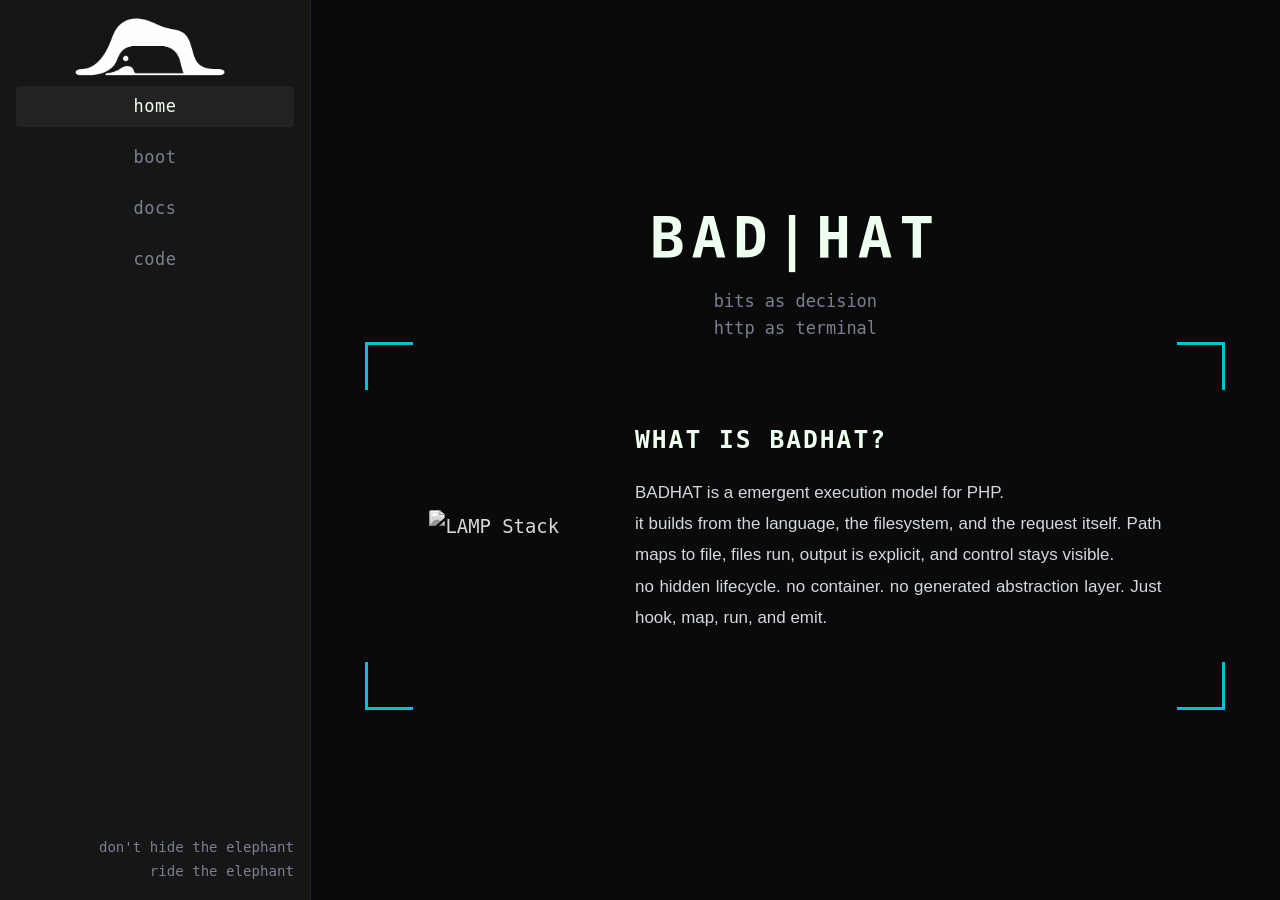
==== commit 14bb4c5d: "navigation: breadcrumbs and headings" ====
--- a/index.html
+++ b/index.html
@@ -59,7 +59,7 @@
             <div class="home-inner">
                 <header>
                     <h1 class="home-title">BAD|HAT</h1>
-                    <p class="home-tagline">Bits As Decision.<br>HTTP As Terminal.</p>
+                    <p class="home-tagline">bits as decision<br>http as terminal</p>
                 </header>
 
                 <div class="home-content">
@@ -70,8 +70,10 @@
                     <div class="home-tell framed">
                         <h2>What is BADHAT?</h2>
                         <p>BADHAT is a emergent execution model for PHP.</p>
-                        <p>it builds from the language, the filesystem, and the request itself. Path maps to file, files run, output is explicit, and control stays visible.</p>
-                        <p><span>no</span> hidden lifecycle. <span>no</span> container. <span>no</span> generated abstraction layer. Just hook, map, run, and emit.</p>
+                        <p>it builds from the language, the filesystem, and the request itself. Path maps to file, files
+                            run, output is explicit, and control stays visible.</p>
+                        <p><span>no</span> hidden lifecycle. <span>no</span> container. <span>no</span> generated
+                            abstraction layer. Just hook, map, run, and emit.</p>
                     </div>
                 </div>
 
@@ -79,13 +81,20 @@
         </section>
 
         <!-- ═══════════ QUICKSTART ═══════════ -->
-        <div class="breadcrumb">bad/boot</div>
+
         <section id="boot" class="section-content">
+            <nav class="breadcrumb" aria-label="Breadcrumb">
+                <ol class="breadcrumb-list">
+                    <li class="breadcrumb-item"><a class="hljs-title" href="#home">bad</a></li>
+                    <li class="breadcrumb-item hljs-title" aria-current="page">boot</li>
+                </ol>
+            </nav>
             <header>
-                <h1 class="section-title">Quickstart</h1>
+
+                <h2 class="section-title">Quickstart</h2>
                 <p class="section-subtitle">Get BADHAT running in five minutes</p>
             </header>
-                
+
             <div class="qs-step">
                 <h2>1. Initialize Project</h2>
                 <pre><code class="language-bash">mkdir myproject && cd myproject
@@ -275,9 +284,15 @@
         </section>
 
         <!-- ═══════════ DOCS ═══════════ -->
-        <div class="breadcrumb">Home/Docs</div>
         <section id="docs" class="section-content">
-            <h1 class="section-title">Docs</h1>
+
+            <nav class="breadcrumb" aria-label="Breadcrumb">
+                <ol class="breadcrumb-list">
+                    <li class="breadcrumb-item"><a class="hljs-title" href="#home">bad</a></li>
+                    <li class="breadcrumb-item hljs-title" aria-current="page">docs</li>
+                </ol>
+            </nav>
+            <h2 class="section-title">Docs</h2>
 
             <nav class="module-nav">
                 <button onclick="document.getElementById('map').scrollIntoView({behavior:'smooth'})">Map</button>
@@ -363,10 +378,15 @@
         </section>
 
         <!-- ═══════════ EXAMPLES ═══════════ -->
-        <div class="breadcrumb">Home/Examples</div>
         <section id="examples" class="section-content">
             <header>
-                <h1 class="section-title">Examples</h1>
+                <nav class="breadcrumb" aria-label="Breadcrumb">
+                    <ol class="breadcrumb-list">
+                        <li class="breadcrumb-item"><a class="hljs-title" href="#home">bad</a></li>
+                        <li class="breadcrumb-item hljs-title" aria-current="page">docs</li>
+                    </ol>
+                </nav>
+                <h2 class="section-title">Examples</h2>
                 <p class="section-subtitle">Complete real-world projects with executable code</p>
             </header>
 
@@ -374,7 +394,7 @@
 
                 <div class="example-card">
                     <div class="example-card-body">
-                        <h2>Content Management (Blog Engine)</h2>
+                        <h3>Content Management (Blog Engine)</h3>
                         <pre><code class="language-php">&lt;?php
 // app/io/route/posts/edit.php
 use function bad\auth\checkin;
@@ -407,7 +427,7 @@
 
                 <div class="example-card">
                     <div class="example-card-body">
-                        <h2>E-commerce Backend</h2>
+                        <h3>E-commerce Backend</h3>
                         <pre><code class="language-php">&lt;?php
 // app/io/route/admin/orders.php
 use function bad\auth\checkin;
@@ -439,7 +459,7 @@
 
                 <div class="example-card">
                     <div class="example-card-body">
-                        <h2>JSON API</h2>
+                        <h3>JSON API</h3>
                         <pre><code class="language-php">&lt;?php
 // app/io/route/api/users.php
 use function bad\pdo\qp;
@@ -464,7 +484,7 @@
 
                 <div class="example-card">
                     <div class="example-card-body">
-                        <h2>Dashboard Metrics</h2>
+                        <h3>Dashboard Metrics</h3>
                         <pre><code class="language-php">&lt;?php
 // app/io/route/dashboard/metrics.php
 use function bad\pdo\qp;
@@ -491,7 +511,7 @@
 
                 <div class="example-card">
                     <div class="example-card-body">
-                        <h2>File Upload</h2>
+                        <h3>File Upload</h3>
                         <pre><code class="language-php">&lt;?php
 // app/io/route/files/upload.php
 use function bad\auth\checkin;
@@ -529,7 +549,7 @@
 
                 <div class="example-card">
                     <div class="example-card-body">
-                        <h2>IoT Data Collector</h2>
+                        <h3>IoT Data Collector</h3>
                         <pre><code class="language-php">&lt;?php
 // app/io/route/api/sensors.php
 use function bad\pdo\qp;
@@ -558,7 +578,7 @@
 
                 <div class="example-card">
                     <div class="example-card-body">
-                        <h2>Multi-tenant SaaS</h2>
+                        <h3>Multi-tenant SaaS</h3>
                         <pre><code class="language-php">&lt;?php
 // app/io/route/app/projects.php
 use function bad\pdo\{db, qp};
@@ -588,7 +608,7 @@
 
                 <div class="example-card">
                     <div class="example-card-body">
-                        <h2>Transaction Example</h2>
+                        <h3>Transaction Example</h3>
                         <pre><code class="language-php">&lt;?php
 // app/io/route/trading/execute.php
 use function bad\auth\checkin;
@@ -628,7 +648,7 @@
 
                 <div class="example-card-plain">
                     <div class="example-card-body">
-                        <h2>Scope Guidelines</h2>
+                        <h3>Scope Guidelines</h3>
                         <div class="scope-cols">
                             <div>
                                 <h3>Sweet Spot:</h3>
--- a/assets/css/badhat.css
+++ b/assets/css/badhat.css
@@ -146,10 +146,23 @@
 
 /* ── MAIN ── */
 .breadcrumb {
-    color: var(--c-text-dim);
+    color: var(--c-accent);
     font-family: var(--mono);
     font-size: var(--fs-small);
-    padding: 20px var(--space-x) 0;
+    
+}
+.breadcrumb a{
+    text-decoration:none;
+}
+.breadcrumb-list {
+    list-style-type:none;
+    display:flex;
+}
+.breadcrumb-item::before {
+    content: "\\";
+    opacity: 0.7;
+    color:var(--c-accent);
+
 }
 
 .section-content {
